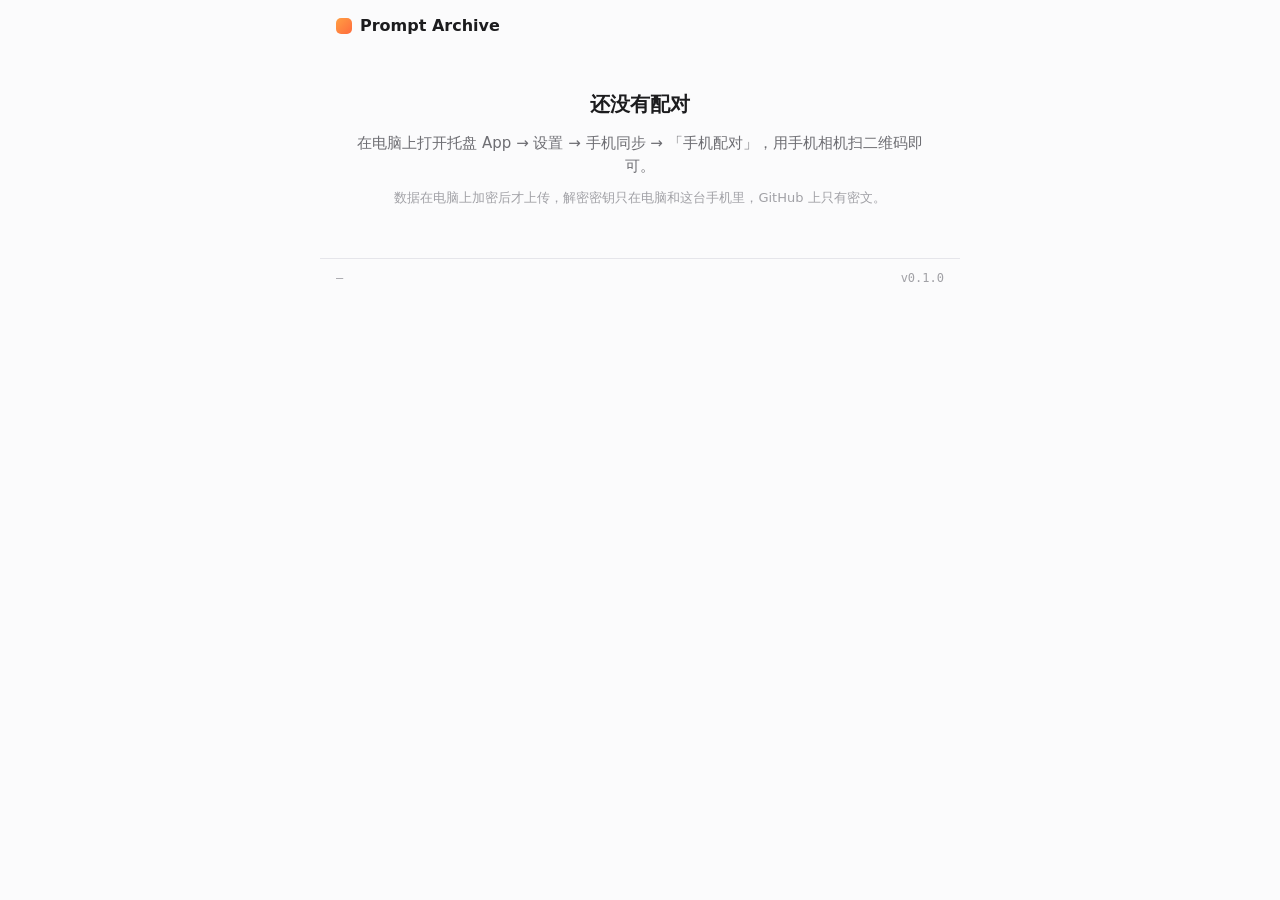
==== pa/index.html @ b09b7361 "feat: 新增 /pa/ Prompt Archive 手机端（PWA，WebCrypto 解密 GitHub 私有仓库里的加密数据包）" ====
<!doctype html>
<html lang="zh-CN">
<head>
<meta charset="utf-8">
<meta name="viewport" content="width=device-width, initial-scale=1, viewport-fit=cover">
<meta http-equiv="Content-Security-Policy"
      content="default-src 'self'; connect-src https://api.github.com; img-src 'self' data:; style-src 'self'; script-src 'self'; base-uri 'none'; form-action 'none'">
<meta name="referrer" content="no-referrer">
<meta name="theme-color" content="#fbfbfc" media="(prefers-color-scheme: light)">
<meta name="theme-color" content="#1c1c1e" media="(prefers-color-scheme: dark)">
<meta name="apple-mobile-web-app-capable" content="yes">
<meta name="mobile-web-app-capable" content="yes">
<meta name="apple-mobile-web-app-title" content="提示词档案">
<meta name="apple-mobile-web-app-status-bar-style" content="default">
<link rel="manifest" href="manifest.webmanifest">
<link rel="apple-touch-icon" href="icons/apple-touch-icon.png">
<link rel="icon" href="icons/icon-192.png">
<link rel="stylesheet" href="style.css?v=0.1.0">
<title>Prompt Archive · 手机端</title>
</head>
<body>
<div class="app">
  <header>
    <div class="brand"><i></i>Prompt Archive</div>
    <button id="refresh" class="ghost" hidden>刷新</button>
  </header>

  <div id="banner" class="banner" hidden></div>

  <!-- 未配对 -->
  <section id="pair" class="pair" hidden>
    <h1>还没有配对</h1>
    <p>在电脑上打开托盘 App → 设置 → 手机同步 → 「手机配对」，用手机相机扫二维码即可。</p>
    <p class="dim">数据在电脑上加密后才上传，解密密钥只在电脑和这台手机里，GitHub 上只有密文。</p>
  </section>

  <nav class="tabs" id="tabs" hidden>
    <button data-tab="today" class="on">今日</button>
    <button data-tab="week">本周</button>
    <button data-tab="projects">项目</button>
    <button data-tab="docs">文档</button>
  </nav>

  <main id="main" hidden>
    <section id="tab-today" class="tab">
      <div class="kpis">
        <div class="kpi"><b id="t-turns">–</b><small>轮提示词</small></div>
        <div class="kpi"><b id="t-tokens">–</b><small>总处理量</small></div>
        <div class="kpi"><b id="t-fresh">–</b><small>新输入</small></div>
        <div class="kpi"><b id="t-out">–</b><small>输出</small></div>
      </div>
      <h3>最近 7 天 · Token</h3>
      <div class="bars" id="bars"></div>
      <h3>按客户端</h3>
      <ul class="list" id="t-clients"></ul>
      <h3>重复问题提醒</h3>
      <ul class="list" id="repeats"></ul>
    </section>

    <section id="tab-week" class="tab" hidden>
      <p class="range" id="w-range"></p>
      <div class="kpis">
        <div class="kpi"><b id="w-turns">–</b><small>轮提示词</small></div>
        <div class="kpi"><b id="w-tokens">–</b><small>总处理量</small></div>
        <div class="kpi"><b id="w-fresh">–</b><small>新输入</small></div>
        <div class="kpi"><b id="w-out">–</b><small>输出</small></div>
      </div>
      <h3>按客户端</h3>
      <ul class="list" id="w-clients"></ul>
      <h3>按项目</h3>
      <ul class="projects" id="w-projects"></ul>
    </section>

    <section id="tab-projects" class="tab" hidden>
      <ul class="projects" id="projects"></ul>
    </section>

    <section id="tab-docs" class="tab" hidden>
      <h3>周报</h3>
      <ul class="list links" id="reports"></ul>
      <h3>项目手册</h3>
      <ul class="list links" id="manuals"></ul>
    </section>
  </main>

  <!-- 文档阅读 -->
  <section id="reader" class="reader" hidden>
    <div class="reader-bar"><button id="reader-back" class="ghost">‹ 返回</button><span id="reader-title"></span></div>
    <article id="reader-body" class="md"></article>
  </section>

  <footer>
    <span id="updated">–</span>
    <span><a id="unpair" hidden>解除配对</a> <span id="version">v0.1.0</span></span>
  </footer>
</div>
<script src="app.js?v=0.1.0"></script>
</body>
</html>
---- pa/style.css ----
:root {
  --bg: #fbfbfc; --card: #ffffff; --fg: #1c1c1e; --muted: #6e6e73; --dim: #a1a1a6; --line: #e5e5ea;
  --accent: #ff9f43; --accent-soft: rgba(255, 159, 67, .14); --err: #d93025; --ok: #1e8e3e;
  --mono: ui-monospace, SFMono-Regular, Menlo, Consolas, monospace;
}
@media (prefers-color-scheme: dark) {
  :root { --bg: #1c1c1e; --card: #2c2c2e; --fg: #f2f2f7; --muted: #aeaeb2; --dim: #6e6e73; --line: #3a3a3c;
          --accent-soft: rgba(255, 159, 67, .2); --err: #ff6b5b; --ok: #5bd17a; }
}
* { box-sizing: border-box; margin: 0; padding: 0; }
[hidden] { display: none !important; }
html, body { background: var(--bg); }
body { font: 15px/1.55 -apple-system, system-ui, "PingFang SC", "Microsoft YaHei", sans-serif; color: var(--fg);
       -webkit-font-smoothing: antialiased; -webkit-text-size-adjust: 100%; }
.app { max-width: 640px; margin: 0 auto; min-height: 100vh; display: flex; flex-direction: column;
       padding: env(safe-area-inset-top) env(safe-area-inset-right) 0 env(safe-area-inset-left); }
header { display: flex; justify-content: space-between; align-items: center; padding: 14px 16px 10px; }
.brand { font-weight: 600; font-size: 16px; display: flex; gap: 8px; align-items: center; }
.brand i { width: 16px; height: 16px; border-radius: 5px; background: linear-gradient(135deg, var(--accent), #ff6b3d); }
button { font: inherit; color: inherit; cursor: pointer; }
.ghost { border: 1px solid var(--line); background: var(--card); border-radius: 8px; padding: 5px 12px; font-size: 13px; }
.ghost:disabled { opacity: .5; }
.banner { margin: 0 16px 10px; padding: 9px 12px; border-radius: 10px; font-size: 13px;
          background: var(--accent-soft); }
.banner.err { background: rgba(217, 48, 37, .1); color: var(--err); }
.pair { padding: 40px 24px; text-align: center; }
.pair h1 { font-size: 20px; margin-bottom: 12px; }
.pair p { color: var(--muted); margin-bottom: 10px; }
.dim { color: var(--dim) !important; font-size: 13px; }
.tabs { display: flex; gap: 4px; padding: 0 16px 10px; border-bottom: 1px solid var(--line);
        position: sticky; top: 0; background: var(--bg); z-index: 2; }
.tabs button { border: 0; background: none; padding: 6px 14px; border-radius: 999px; color: var(--muted); }
.tabs button.on { background: var(--accent-soft); color: var(--fg); font-weight: 600; }
main { flex: 1; }
.tab { padding: 14px 16px 24px; }
.kpis { display: grid; grid-template-columns: repeat(2, 1fr); gap: 10px; }
.kpi { background: var(--card); border: 1px solid var(--line); border-radius: 12px; padding: 12px 14px; }
.kpi b { display: block; font: 600 22px/1.25 var(--mono); }
.kpi small { color: var(--muted); font-size: 12.5px; }
h3 { font-size: 12.5px; font-weight: 600; color: var(--muted); letter-spacing: .04em; margin: 20px 0 8px; }
.range { color: var(--muted); font-size: 13px; margin-bottom: 10px; }
.bars { display: grid; grid-template-columns: repeat(7, 1fr); gap: 8px; align-items: end; height: 110px; }
.bar { display: flex; flex-direction: column; align-items: center; gap: 4px; height: 100%; justify-content: flex-end; }
.bar span { width: 100%; border-radius: 5px 5px 2px 2px; background: var(--accent); min-height: 2px; }
.bar.today span { background: linear-gradient(var(--accent), #ff6b3d); }
.bar small { font-size: 11px; color: var(--dim); font-family: var(--mono); }
.list { list-style: none; }
.list li { padding: 10px 0; border-bottom: 1px solid var(--line); display: flex; gap: 10px; align-items: center; }
.list li:last-child { border-bottom: 0; }
.list .empty { color: var(--dim); }
.grow { flex: 1; min-width: 0; }
.count { font: 600 12px var(--mono); background: var(--accent-soft); border-radius: 6px; padding: 1px 7px; }
.tag { font-size: 12.5px; color: var(--muted); text-align: right; }
.links a { color: var(--fg); text-decoration: none; display: block; }
.links li { cursor: pointer; }
.links li::after { content: "›"; color: var(--dim); font-size: 18px; }
.projects { list-style: none; display: flex; flex-direction: column; gap: 10px; }
.projects li { background: var(--card); border: 1px solid var(--line); border-radius: 12px; padding: 12px 14px; }
.projects .head { display: flex; justify-content: space-between; align-items: baseline; gap: 4px 10px; flex-wrap: wrap; }
.projects .name { font-weight: 600; word-break: break-all; }
.projects .nums { font: 12px var(--mono); color: var(--muted); }
.projects .recent { margin-top: 6px; color: var(--muted); font-size: 13.5px; }
.projects .recent div { overflow: hidden; text-overflow: ellipsis; white-space: nowrap; }
.reader { flex: 1; padding: 0 16px 32px; }
.reader-bar { display: flex; align-items: center; gap: 10px; padding: 4px 0 12px; position: sticky; top: 0;
              background: var(--bg); border-bottom: 1px solid var(--line); margin-bottom: 12px; }
.reader-bar span { font-weight: 600; overflow: hidden; text-overflow: ellipsis; white-space: nowrap; }
.md { font-size: 15px; line-height: 1.7; word-wrap: break-word; }
.md h1 { font-size: 21px; margin: 18px 0 10px; } .md h2 { font-size: 18px; margin: 18px 0 8px; }
.md h3 { font-size: 15.5px; color: var(--fg); letter-spacing: 0; margin: 14px 0 6px; }
.md p, .md ul, .md ol, .md blockquote, .md pre, .md .tbl { margin: 8px 0; }
.md ul, .md ol { padding-left: 22px; }
.md blockquote { border-left: 3px solid var(--accent); padding-left: 10px; color: var(--muted); }
.md code { font: 13px var(--mono); background: var(--card); border: 1px solid var(--line); border-radius: 5px; padding: 0 4px; }
.md pre { background: var(--card); border: 1px solid var(--line); border-radius: 8px; padding: 10px; overflow-x: auto; }
.md pre code { border: 0; padding: 0; }
.md .tbl { overflow-x: auto; }
.md table { border-collapse: collapse; font-size: 13.5px; }
.md th, .md td { border: 1px solid var(--line); padding: 4px 8px; text-align: left; white-space: nowrap; }
.md a { color: var(--accent); }
footer { display: flex; justify-content: space-between; padding: 12px 16px calc(12px + env(safe-area-inset-bottom));
         border-top: 1px solid var(--line); color: var(--dim); font: 12px var(--mono); }
footer a { color: var(--dim); text-decoration: underline; cursor: pointer; margin-right: 8px; }
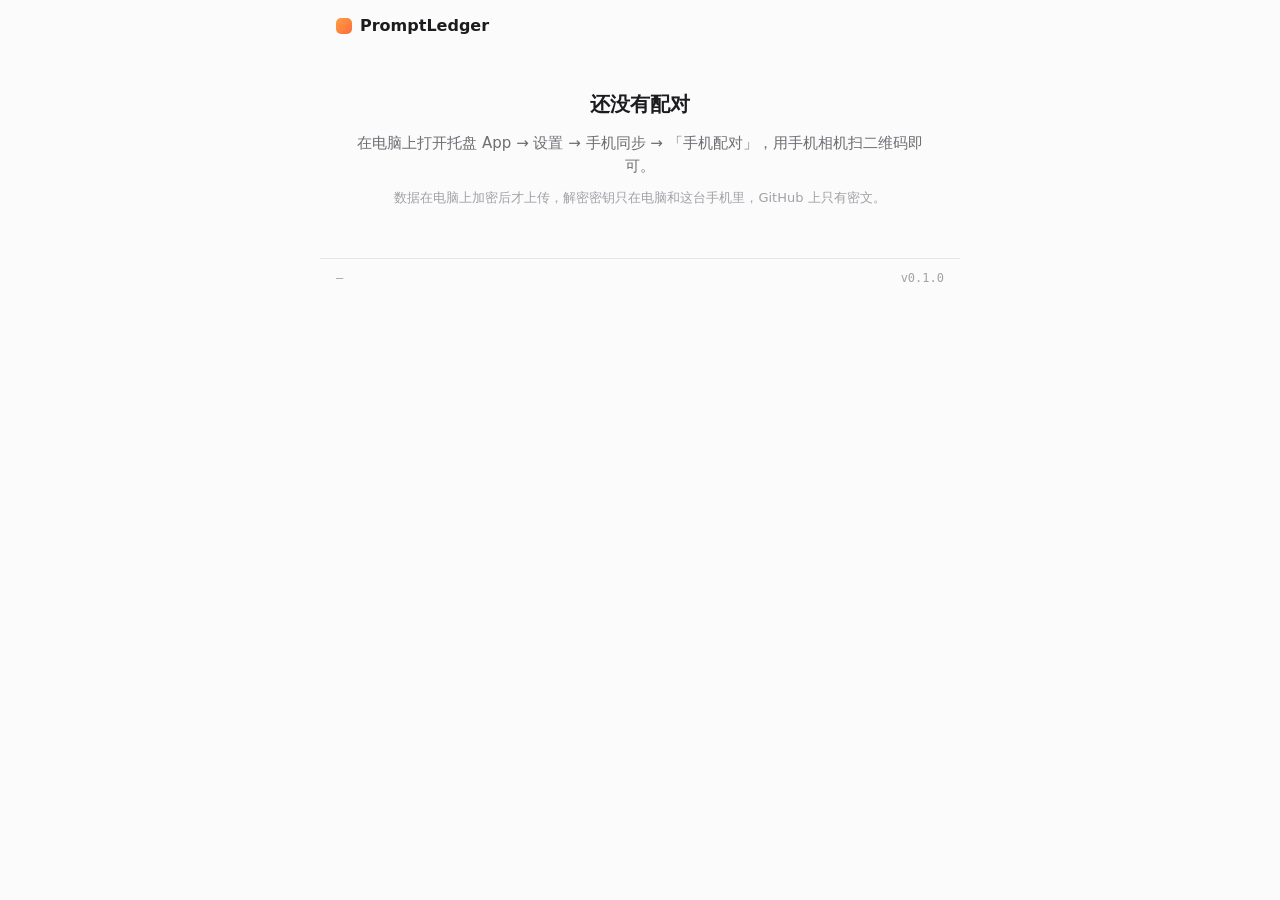
==== commit ef7a9a1c: "chore: 手机端改名 PromptLedger 提示词账本" ====
--- a/pa/index.html
+++ b/pa/index.html
@@ -10,18 +10,18 @@
 <meta name="theme-color" content="#1c1c1e" media="(prefers-color-scheme: dark)">
 <meta name="apple-mobile-web-app-capable" content="yes">
 <meta name="mobile-web-app-capable" content="yes">
-<meta name="apple-mobile-web-app-title" content="提示词档案">
+<meta name="apple-mobile-web-app-title" content="提示词账本">
 <meta name="apple-mobile-web-app-status-bar-style" content="default">
 <link rel="manifest" href="manifest.webmanifest">
 <link rel="apple-touch-icon" href="icons/apple-touch-icon.png">
 <link rel="icon" href="icons/icon-192.png">
 <link rel="stylesheet" href="style.css?v=0.1.0">
-<title>Prompt Archive · 手机端</title>
+<title>PromptLedger 提示词账本</title>
 </head>
 <body>
 <div class="app">
   <header>
-    <div class="brand"><i></i>Prompt Archive</div>
+    <div class="brand"><i></i>PromptLedger</div>
     <button id="refresh" class="ghost" hidden>刷新</button>
   </header>
 
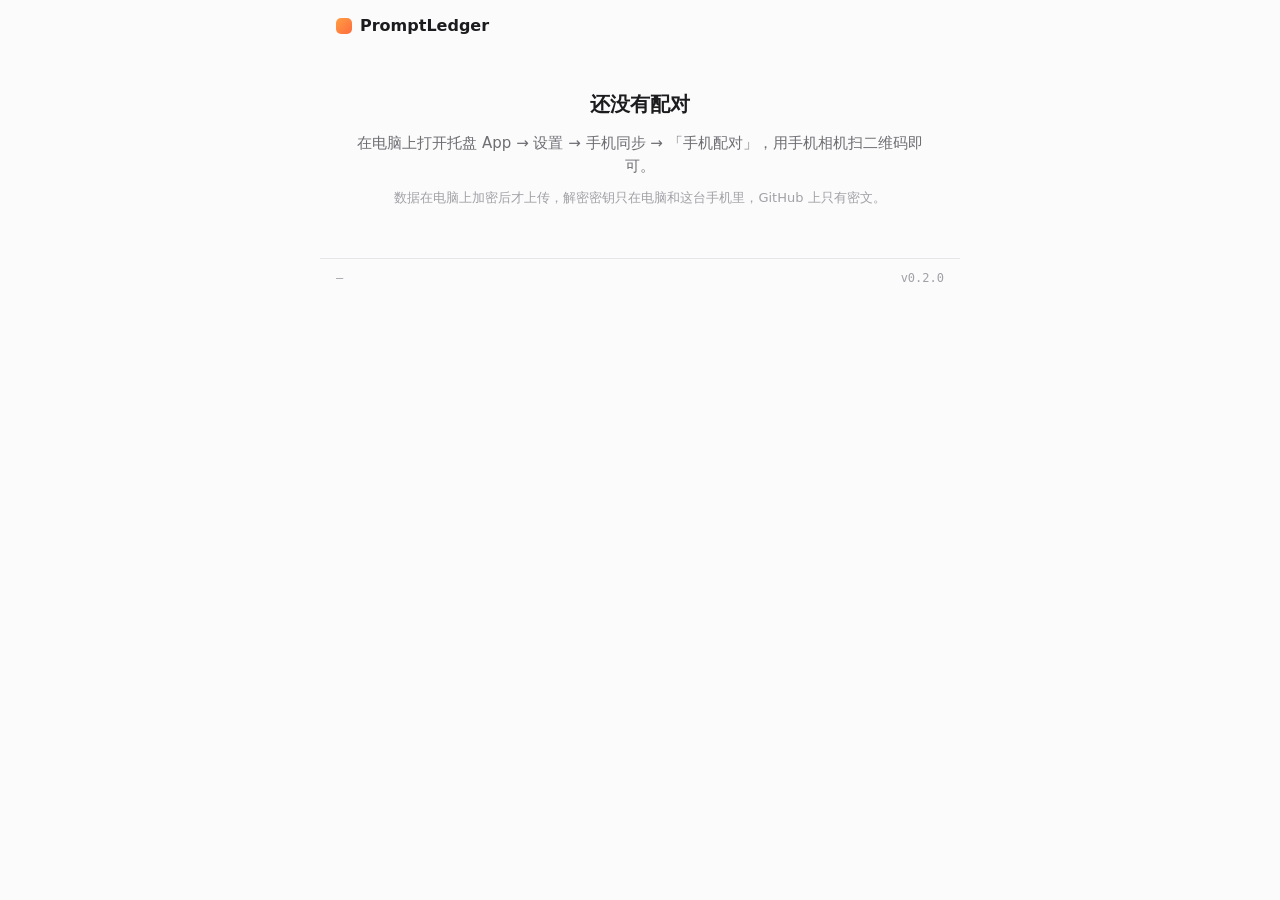
==== commit e8897ebe: "feat: 手机端 v0.2.0 显示每周额度与 30 天项目占比，客户端列表加占比" ====
--- a/pa/index.html
+++ b/pa/index.html
@@ -15,7 +15,7 @@
 <link rel="manifest" href="manifest.webmanifest">
 <link rel="apple-touch-icon" href="icons/apple-touch-icon.png">
 <link rel="icon" href="icons/icon-192.png">
-<link rel="stylesheet" href="style.css?v=0.1.0">
+<link rel="stylesheet" href="style.css?v=0.2.0">
 <title>PromptLedger 提示词账本</title>
 </head>
 <body>
@@ -43,6 +43,7 @@
 
   <main id="main" hidden>
     <section id="tab-today" class="tab">
+      <div class="quota" id="quota"></div>
       <div class="kpis">
         <div class="kpi"><b id="t-turns">–</b><small>轮提示词</small></div>
         <div class="kpi"><b id="t-tokens">–</b><small>总处理量</small></div>
@@ -51,7 +52,7 @@
       </div>
       <h3>最近 7 天 · Token</h3>
       <div class="bars" id="bars"></div>
-      <h3>按客户端</h3>
+      <h3>按客户端 <span class="hint">· 占今日 Token</span></h3>
       <ul class="list" id="t-clients"></ul>
       <h3>重复问题提醒</h3>
       <ul class="list" id="repeats"></ul>
@@ -65,13 +66,14 @@
         <div class="kpi"><b id="w-fresh">–</b><small>新输入</small></div>
         <div class="kpi"><b id="w-out">–</b><small>输出</small></div>
       </div>
-      <h3>按客户端</h3>
+      <h3>按客户端 <span class="hint">· 占本周 Token</span></h3>
       <ul class="list" id="w-clients"></ul>
       <h3>按项目</h3>
       <ul class="projects" id="w-projects"></ul>
     </section>
 
     <section id="tab-projects" class="tab" hidden>
+      <div class="share" id="share"></div>
       <ul class="projects" id="projects"></ul>
     </section>
 
@@ -94,6 +96,6 @@
     <span><a id="unpair" hidden>解除配对</a> <span id="version">v0.1.0</span></span>
   </footer>
 </div>
-<script src="app.js?v=0.1.0"></script>
+<script src="app.js?v=0.2.0"></script>
 </body>
 </html>
--- a/pa/style.css
+++ b/pa/style.css
@@ -81,3 +81,27 @@
 footer { display: flex; justify-content: space-between; padding: 12px 16px calc(12px + env(safe-area-inset-bottom));
          border-top: 1px solid var(--line); color: var(--dim); font: 12px var(--mono); }
 footer a { color: var(--dim); text-decoration: underline; cursor: pointer; margin-right: 8px; }
+
+/* 本周额度、Token 占比（和电脑端同一套样式） */
+.hint { font-weight: 400; color: var(--dim); letter-spacing: 0; }
+.pct { font: 600 12.5px var(--mono); color: var(--fg); min-width: 44px; text-align: right; }
+.quota:empty { display: none; }
+.quota { background: var(--card); border: 1px solid var(--line); border-radius: 12px; padding: 12px 14px; margin-bottom: 12px; }
+.quota .qh { font-size: 12px; color: var(--muted); margin-bottom: 9px; letter-spacing: .04em; }
+.qrow { margin-bottom: 11px; }
+.qrow:last-child { margin-bottom: 0; }
+.qtop { display: flex; justify-content: space-between; align-items: baseline; gap: 10px; font-size: 13.5px; margin-bottom: 5px; }
+.qtop .qname { font-weight: 600; }
+.qtop .qleft { font: 600 13px var(--mono); }
+.qtop .qleft.low { color: var(--err); }
+.qbar { height: 7px; border-radius: 4px; background: var(--line); overflow: hidden; }
+.qbar span { display: block; height: 100%; border-radius: 4px; background: var(--accent); }
+.qbar span.low { background: var(--err); }
+.qmeta { font-size: 12px; color: var(--dim); margin-top: 4px; }
+.share:empty { display: none; }
+.share { margin-bottom: 14px; }
+.share-h { font-size: 12px; color: var(--muted); margin-bottom: 6px; }
+.share-bar { display: flex; height: 9px; border-radius: 5px; overflow: hidden; background: var(--line); }
+.share-bar span { display: block; height: 100%; }
+.share-legend { display: flex; flex-wrap: wrap; gap: 4px 12px; margin-top: 7px; font-size: 12px; color: var(--muted); }
+.share-legend i { display: inline-block; width: 9px; height: 9px; border-radius: 2px; margin-right: 5px; vertical-align: -0.5px; }
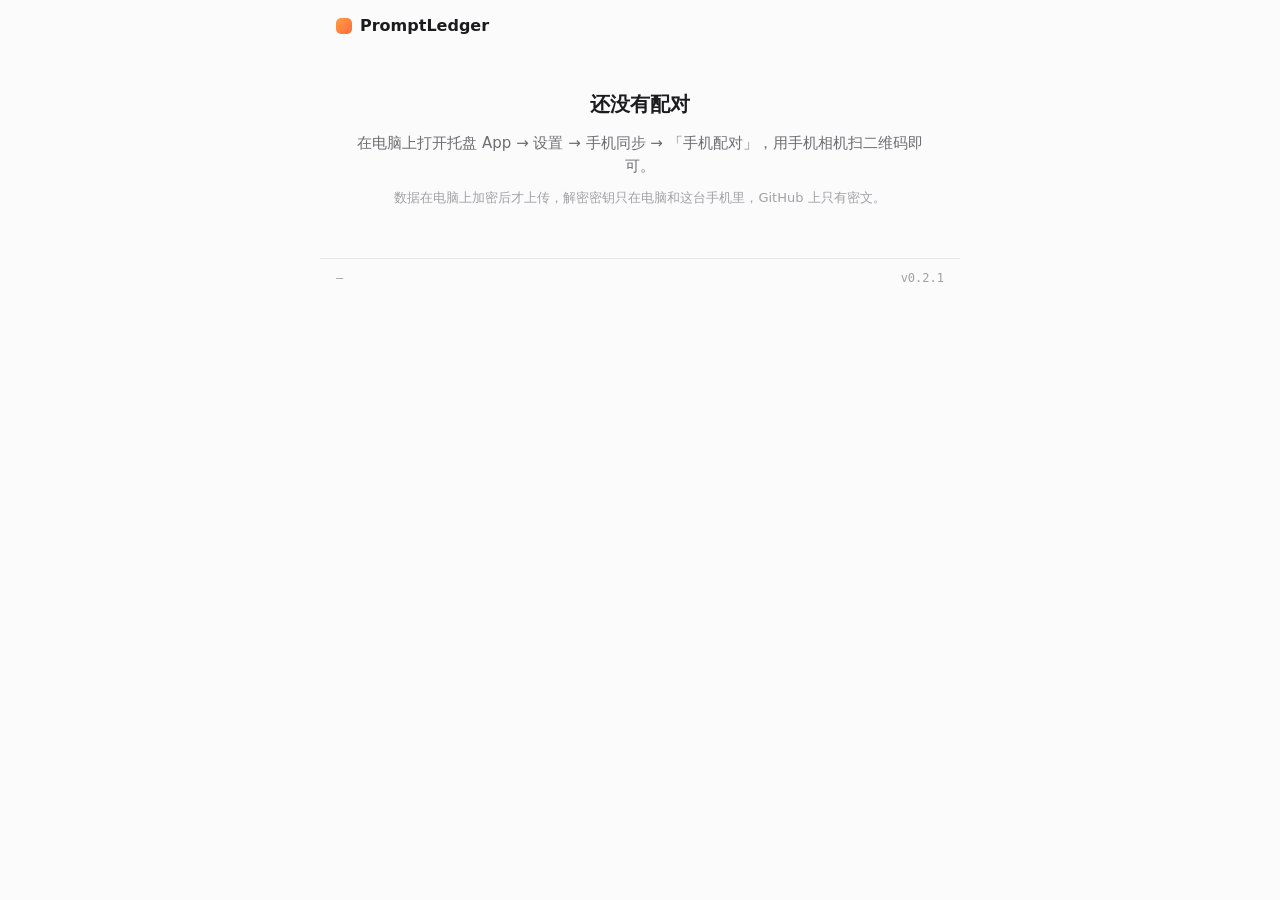
==== commit c12c898d: "PromptLedger 手机端 v0.2.1：额度改成官方月额度 - 额度区改成「本月额度」：已用百分比大数字 + 进度条 + 金额明细（¥已用 / ¥总额 · 剩余 ¥X（Y%）），剩余不足 15" ====
--- a/pa/index.html
+++ b/pa/index.html
@@ -15,7 +15,7 @@
 <link rel="manifest" href="manifest.webmanifest">
 <link rel="apple-touch-icon" href="icons/apple-touch-icon.png">
 <link rel="icon" href="icons/icon-192.png">
-<link rel="stylesheet" href="style.css?v=0.2.0">
+<link rel="stylesheet" href="style.css?v=0.2.1">
 <title>PromptLedger 提示词账本</title>
 </head>
 <body>
@@ -96,6 +96,6 @@
     <span><a id="unpair" hidden>解除配对</a> <span id="version">v0.1.0</span></span>
   </footer>
 </div>
-<script src="app.js?v=0.2.0"></script>
+<script src="app.js?v=0.2.1"></script>
 </body>
 </html>
--- a/pa/style.css
+++ b/pa/style.css
@@ -88,16 +88,14 @@
 .quota:empty { display: none; }
 .quota { background: var(--card); border: 1px solid var(--line); border-radius: 12px; padding: 12px 14px; margin-bottom: 12px; }
 .quota .qh { font-size: 12px; color: var(--muted); margin-bottom: 9px; letter-spacing: .04em; }
-.qrow { margin-bottom: 11px; }
-.qrow:last-child { margin-bottom: 0; }
-.qtop { display: flex; justify-content: space-between; align-items: baseline; gap: 10px; font-size: 13.5px; margin-bottom: 5px; }
-.qtop .qname { font-weight: 600; }
-.qtop .qleft { font: 600 13px var(--mono); }
-.qtop .qleft.low { color: var(--err); }
+.qbig { display: flex; align-items: baseline; gap: 8px; margin-bottom: 8px; }
+.qbig .qnum { font: 600 26px var(--mono); letter-spacing: -.01em; }
+.qbig .qnum.low { color: var(--err); }
+.qbig small { font-size: 12px; color: var(--muted); }
 .qbar { height: 7px; border-radius: 4px; background: var(--line); overflow: hidden; }
 .qbar span { display: block; height: 100%; border-radius: 4px; background: var(--accent); }
 .qbar span.low { background: var(--err); }
-.qmeta { font-size: 12px; color: var(--dim); margin-top: 4px; }
+.qmeta { font-size: 12px; color: var(--dim); margin-top: 5px; }
 .share:empty { display: none; }
 .share { margin-bottom: 14px; }
 .share-h { font-size: 12px; color: var(--muted); margin-bottom: 6px; }
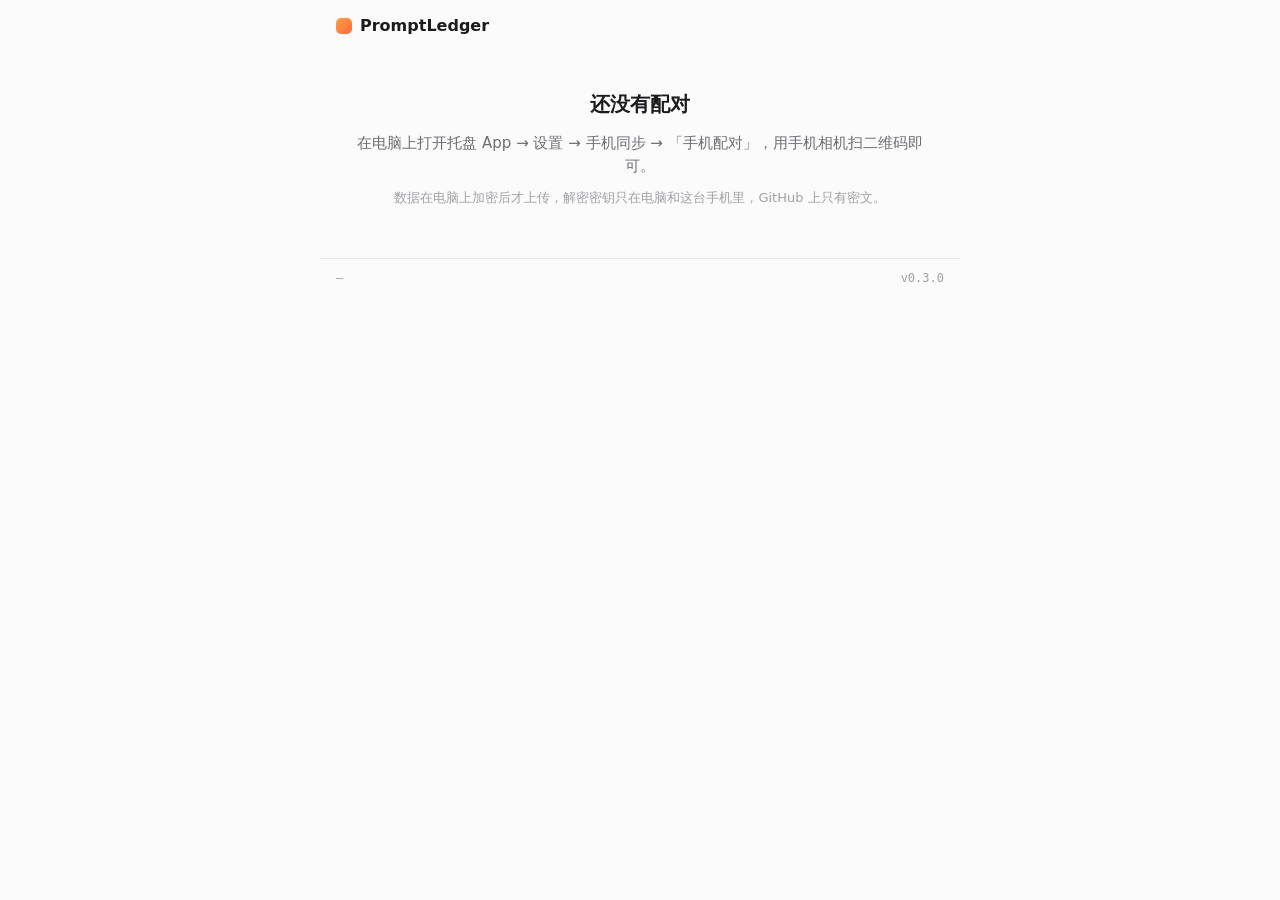
==== commit f1df0929: "pa v0.3.0：搜索页、额度倒计时、实时状态、免令牌配对 + 数据边界页" ====
--- a/pa/index.html
+++ b/pa/index.html
@@ -4,7 +4,7 @@
 <meta charset="utf-8">
 <meta name="viewport" content="width=device-width, initial-scale=1, viewport-fit=cover">
 <meta http-equiv="Content-Security-Policy"
-      content="default-src 'self'; connect-src https://api.github.com; img-src 'self' data:; style-src 'self'; script-src 'self'; base-uri 'none'; form-action 'none'">
+      content="default-src 'self'; connect-src https://api.github.com https://raw.githubusercontent.com; img-src 'self' data:; style-src 'self'; script-src 'self'; base-uri 'none'; form-action 'none'">
 <meta name="referrer" content="no-referrer">
 <meta name="theme-color" content="#fbfbfc" media="(prefers-color-scheme: light)">
 <meta name="theme-color" content="#1c1c1e" media="(prefers-color-scheme: dark)">
@@ -15,7 +15,7 @@
 <link rel="manifest" href="manifest.webmanifest">
 <link rel="apple-touch-icon" href="icons/apple-touch-icon.png">
 <link rel="icon" href="icons/icon-192.png">
-<link rel="stylesheet" href="style.css?v=0.2.1">
+<link rel="stylesheet" href="style.css?v=0.3.0">
 <title>PromptLedger 提示词账本</title>
 </head>
 <body>
@@ -38,12 +38,14 @@
     <button data-tab="today" class="on">今日</button>
     <button data-tab="week">本周</button>
     <button data-tab="projects">项目</button>
+    <button data-tab="search">搜索</button>
     <button data-tab="docs">文档</button>
   </nav>
 
   <main id="main" hidden>
     <section id="tab-today" class="tab">
       <div class="quota" id="quota"></div>
+      <p class="live" id="live"></p>
       <div class="kpis">
         <div class="kpi"><b id="t-turns">–</b><small>轮提示词</small></div>
         <div class="kpi"><b id="t-tokens">–</b><small>总处理量</small></div>
@@ -77,6 +79,14 @@
       <ul class="projects" id="projects"></ul>
     </section>
 
+    <section id="tab-search" class="tab" hidden>
+      <div class="searchbox">
+        <input id="s-q" type="search" placeholder="搜历史提示词（两个字以上）" autocomplete="off" spellcheck="false">
+      </div>
+      <ul class="list" id="s-results"><li class="empty">输入两个字以上开始搜</li></ul>
+      <p class="dim">只搜你自己写的话，最多带前 80 个字；数据来自电脑同步的加密包，在本机解密。</p>
+    </section>
+
     <section id="tab-docs" class="tab" hidden>
       <h3>周报</h3>
       <ul class="list links" id="reports"></ul>
--- a/pa/style.css
+++ b/pa/style.css
@@ -103,3 +103,16 @@
 .share-bar span { display: block; height: 100%; }
 .share-legend { display: flex; flex-wrap: wrap; gap: 4px 12px; margin-top: 7px; font-size: 12px; color: var(--muted); }
 .share-legend i { display: inline-block; width: 9px; height: 9px; border-radius: 2px; margin-right: 5px; vertical-align: -0.5px; }
+
+/* 搜索页：本地过滤提示词索引 */
+.searchbox { margin: 4px 0 10px; }
+.searchbox input { width: 100%; font: 15px -apple-system, system-ui, "PingFang SC", sans-serif;
+                   padding: 9px 12px; border: 1px solid var(--line); border-radius: 10px;
+                   background: var(--card); color: var(--fg); }
+.searchbox input:focus { outline: none; border-color: var(--accent); }
+/* 额度卡第三行：重置倒计时 + 预计耗尽 */
+.qplan { margin-top: 6px; padding: 6px 8px; background: var(--card); border-radius: 8px;
+         font-size: 11.5px; line-height: 1.5; color: var(--dim); }
+.qplan.warn { color: var(--warn, #b26a00); }
+/* 现在谁在干活（电脑状态跃迁时立刻推过来的那一份） */
+.live { margin: 6px 0 0; font-size: 11.5px; color: var(--dim); }
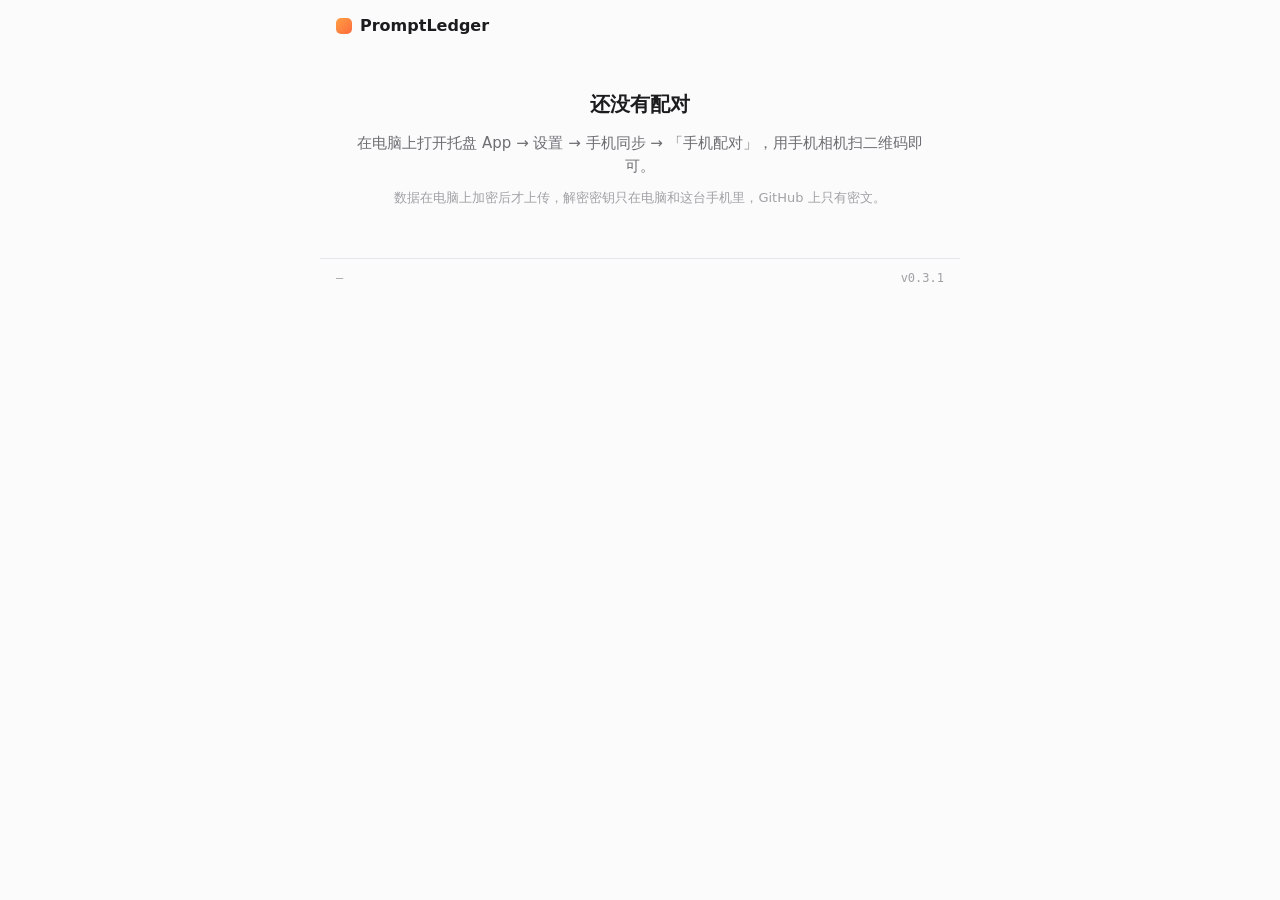
==== commit 62a04102: "pa v0.3.1：项目卡显示代码行数" ====
--- a/pa/index.html
+++ b/pa/index.html
@@ -15,7 +15,7 @@
 <link rel="manifest" href="manifest.webmanifest">
 <link rel="apple-touch-icon" href="icons/apple-touch-icon.png">
 <link rel="icon" href="icons/icon-192.png">
-<link rel="stylesheet" href="style.css?v=0.3.0">
+<link rel="stylesheet" href="style.css?v=0.3.1">
 <title>PromptLedger 提示词账本</title>
 </head>
 <body>
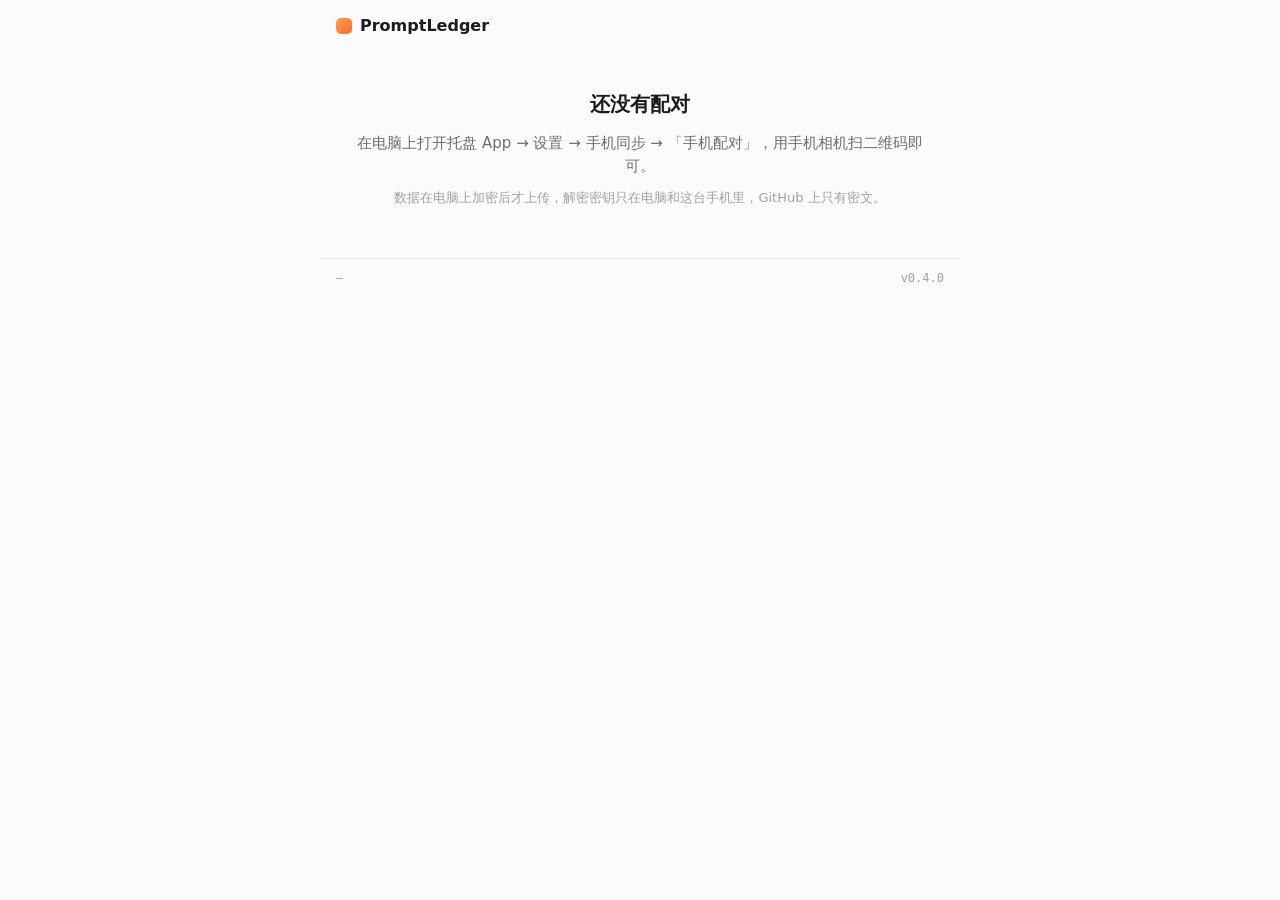
==== commit ceff267d: "pa 0.4.0：对齐桌面端的四个时间档、代码数，项目卡可展开看每台电脑 - 今日/本周/本月/本年四档：窗口全部由手机按 days（按天）+ months（整月）自己划，   不再用「电脑上算好、有" ====
--- a/pa/index.html
+++ b/pa/index.html
@@ -15,7 +15,7 @@
 <link rel="manifest" href="manifest.webmanifest">
 <link rel="apple-touch-icon" href="icons/apple-touch-icon.png">
 <link rel="icon" href="icons/icon-192.png">
-<link rel="stylesheet" href="style.css?v=0.3.1">
+<link rel="stylesheet" href="style.css?v=0.4.0">
 <title>PromptLedger 提示词账本</title>
 </head>
 <body>
@@ -37,6 +37,8 @@
   <nav class="tabs" id="tabs" hidden>
     <button data-tab="today" class="on">今日</button>
     <button data-tab="week">本周</button>
+    <button data-tab="month">本月</button>
+    <button data-tab="year">本年</button>
     <button data-tab="projects">项目</button>
     <button data-tab="search">搜索</button>
     <button data-tab="docs">文档</button>
@@ -70,11 +72,47 @@
       </div>
       <h3>按客户端 <span class="hint">· 占本周 Token</span></h3>
       <ul class="list" id="w-clients"></ul>
-      <h3>按项目</h3>
-      <ul class="projects" id="w-projects"></ul>
+      <h3>按项目 <span class="hint">· 本周</span></h3>
+      <ul class="list" id="w-projects"></ul>
+    </section>
+
+    <section id="tab-month" class="tab" hidden>
+      <p class="range" id="m-range"></p>
+      <div class="kpis">
+        <div class="kpi"><b id="m-turns">–</b><small>轮提示词</small></div>
+        <div class="kpi"><b id="m-tokens">–</b><small>总处理量</small></div>
+        <div class="kpi"><b id="m-fresh">–</b><small>新输入</small></div>
+        <div class="kpi"><b id="m-out">–</b><small>输出</small></div>
+      </div>
+      <h3>按客户端 <span class="hint">· 占本月 Token</span></h3>
+      <ul class="list" id="m-clients"></ul>
+      <h3>按项目 <span class="hint">· 本月</span></h3>
+      <ul class="list" id="m-projects"></ul>
+    </section>
+
+    <section id="tab-year" class="tab" hidden>
+      <p class="range" id="y-range"></p>
+      <div class="kpis">
+        <div class="kpi"><b id="y-turns">–</b><small>轮提示词</small></div>
+        <div class="kpi"><b id="y-tokens">–</b><small>总处理量</small></div>
+        <div class="kpi"><b id="y-fresh">–</b><small>新输入</small></div>
+        <div class="kpi"><b id="y-out">–</b><small>输出</small></div>
+      </div>
+      <h3>按客户端 <span class="hint">· 占本年 Token</span></h3>
+      <ul class="list" id="y-clients"></ul>
+      <h3>按项目 <span class="hint">· 本年</span></h3>
+      <ul class="list" id="y-projects"></ul>
     </section>
 
     <section id="tab-projects" class="tab" hidden>
+      <h3>代码 <span class="hint">· 所有项目合计</span></h3>
+      <div class="kpis kpis5">
+        <div class="kpi"><b id="k-loc">–</b><small>总代码行</small></div>
+        <div class="kpi"><b id="k-loc-today">–</b><small>今日新增</small></div>
+        <div class="kpi"><b id="k-loc-week">–</b><small>本周新增</small></div>
+        <div class="kpi"><b id="k-loc-month">–</b><small>本月新增</small></div>
+        <div class="kpi"><b id="k-loc-year">–</b><small>本年新增</small></div>
+      </div>
       <div class="share" id="share"></div>
       <ul class="projects" id="projects"></ul>
     </section>
@@ -106,6 +144,6 @@
     <span><a id="unpair" hidden>解除配对</a> <span id="version">v0.1.0</span></span>
   </footer>
 </div>
-<script src="app.js?v=0.2.1"></script>
+<script src="app.js?v=0.4.0"></script>
 </body>
 </html>
--- a/pa/style.css
+++ b/pa/style.css
@@ -28,8 +28,11 @@
 .pair p { color: var(--muted); margin-bottom: 10px; }
 .dim { color: var(--dim) !important; font-size: 13px; }
 .tabs { display: flex; gap: 4px; padding: 0 16px 10px; border-bottom: 1px solid var(--line);
-        position: sticky; top: 0; background: var(--bg); z-index: 2; }
-.tabs button { border: 0; background: none; padding: 6px 14px; border-radius: 999px; color: var(--muted); }
+        position: sticky; top: 0; background: var(--bg); z-index: 2;
+        overflow-x: auto; -webkit-overflow-scrolling: touch; scrollbar-width: none; }
+.tabs::-webkit-scrollbar { display: none; }
+.tabs button { border: 0; background: none; padding: 6px 14px; border-radius: 999px; color: var(--muted);
+               flex: 0 0 auto; white-space: nowrap; }
 .tabs button.on { background: var(--accent-soft); color: var(--fg); font-weight: 600; }
 main { flex: 1; }
 .tab { padding: 14px 16px 24px; }
@@ -37,6 +40,10 @@
 .kpi { background: var(--card); border: 1px solid var(--line); border-radius: 12px; padding: 12px 14px; }
 .kpi b { display: block; font: 600 22px/1.25 var(--mono); }
 .kpi small { color: var(--muted); font-size: 12.5px; }
+.kpis5 { grid-template-columns: repeat(5, 1fr); gap: 5px; }
+.kpis5 .kpi { padding: 8px 5px; text-align: center; }
+.kpis5 b { font-size: 13px; }
+.kpis5 small { font-size: 10px; }
 h3 { font-size: 12.5px; font-weight: 600; color: var(--muted); letter-spacing: .04em; margin: 20px 0 8px; }
 .range { color: var(--muted); font-size: 13px; margin-bottom: 10px; }
 .bars { display: grid; grid-template-columns: repeat(7, 1fr); gap: 8px; align-items: end; height: 110px; }
@@ -61,6 +68,17 @@
 .projects .nums { font: 12px var(--mono); color: var(--muted); }
 .projects .recent { margin-top: 6px; color: var(--muted); font-size: 13.5px; }
 .projects .recent div { overflow: hidden; text-overflow: ellipsis; white-space: nowrap; }
+/* 一个项目被好几台电脑做过：点开看每台机各自的数据（父项是合计） */
+.projects .more { margin-top: 8px; border: 1px solid var(--line); background: none; border-radius: 999px;
+                  padding: 3px 10px; font-size: 12px; color: var(--muted); }
+.projects .more.on { background: var(--accent-soft); color: var(--fg); border-color: transparent; }
+.projects .subs { list-style: none; margin-top: 8px; border-top: 1px solid var(--line); }
+.projects .subs li { display: block; border: 0; border-radius: 0; padding: 8px 0; background: none;
+                     border-bottom: 1px dashed var(--line); }
+.projects .subs li:last-child { border-bottom: 0; padding-bottom: 0; }
+.projects .subs .dline { display: flex; justify-content: space-between; align-items: baseline; gap: 4px 10px; }
+.projects .subs .dname { font-size: 13px; font-weight: 600; word-break: break-all; }
+.projects .subs .dnums { font: 12px var(--mono); color: var(--muted); }
 .reader { flex: 1; padding: 0 16px 32px; }
 .reader-bar { display: flex; align-items: center; gap: 10px; padding: 4px 0 12px; position: sticky; top: 0;
               background: var(--bg); border-bottom: 1px solid var(--line); margin-bottom: 12px; }
